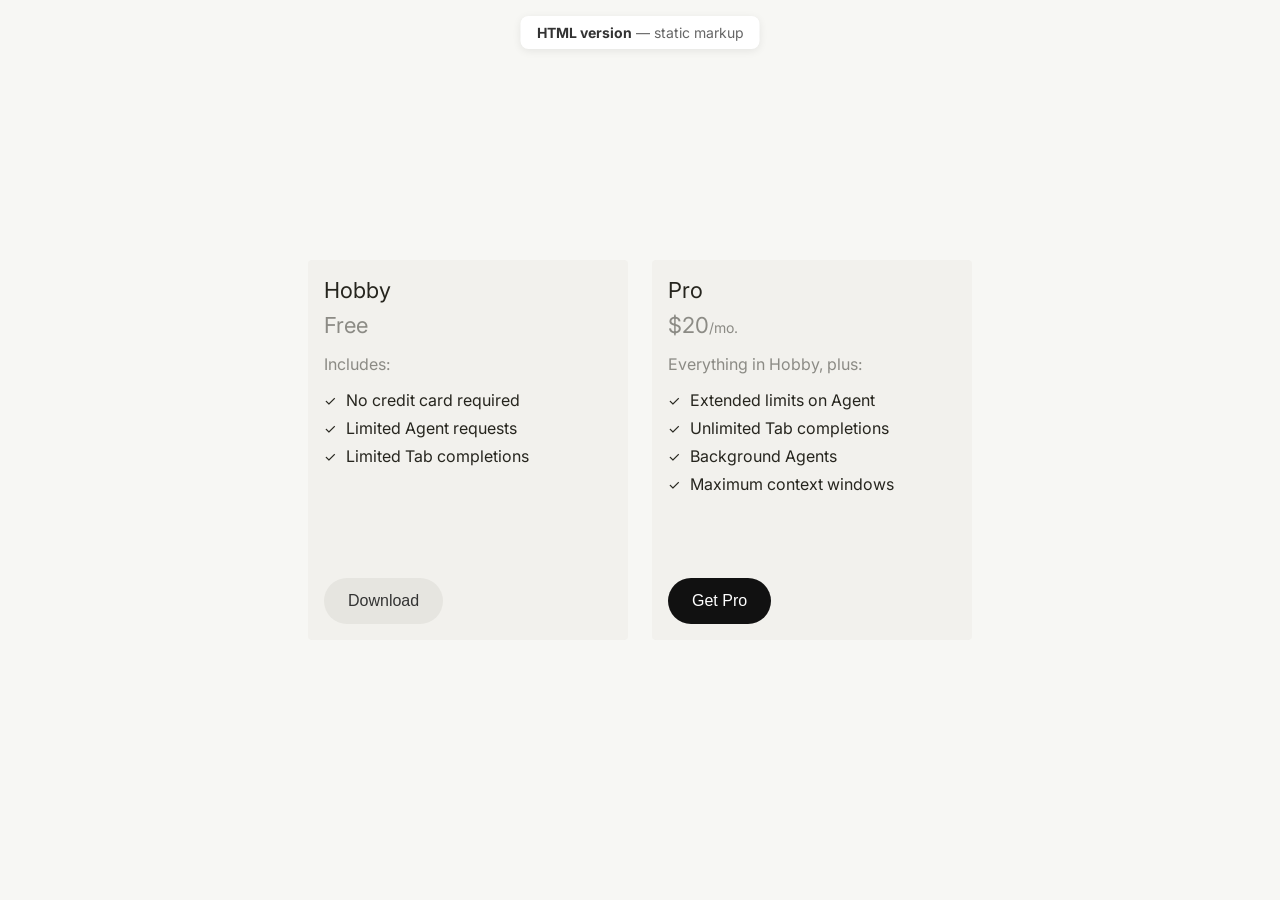
==== index.html @ 15ead9b4 "Initial commit" ====
<!DOCTYPE html>
<html lang="en">
<head>
    <meta charset="UTF-8">
    <meta name="viewport" content="width=device-width, initial-scale=1.0">
    <title>Pricing Plans — HTML version</title>
    <link rel="preconnect" href="https://fonts.googleapis.com">
    <link rel="preconnect" href="https://fonts.gstatic.com" crossorigin>
    <link href="https://fonts.googleapis.com/css2?family=Inter:wght@400;500;600;700&display=swap" rel="stylesheet">
    <link rel="stylesheet" href="styles.css">
</head>
<body>
    <p class="page-label"><strong>HTML version</strong> — static markup</p>
    <div class="cards-container">
        <div class="card">
            <div class="card-top">
                <h3 class="card-title">Hobby</h3>
                <p class="card-price">
                    <span class="card-price-amount">Free</span>
                </p>
                <div class="card-content">
                    <p class="includes-text">Includes:</p>
                    <ul class="features-list">
                        <li>
                            <span class="checkmark">✓</span>
                            No credit card required
                        </li>
                        <li>
                            <span class="checkmark">✓</span>
                            Limited Agent requests
                        </li>
                        <li>
                            <span class="checkmark">✓</span>
                            Limited Tab completions
                        </li>
                    </ul>
                </div>
            </div>
            <button class="download-button secondary">Download</button>
        </div>
        <div class="card">
            <div class="card-top">
                <h3 class="card-title">Pro</h3>
                <p class="card-price">
                    <span class="card-price-amount">$20</span>
                    <span class="card-price-period">/mo.</span>
                </p>
                <div class="card-content">
                    <p class="includes-text">Everything in Hobby, plus:</p>
                    <ul class="features-list">
                        <li>
                            <span class="checkmark">✓</span>
                            Extended limits on Agent
                        </li>
                        <li>
                            <span class="checkmark">✓</span>
                            Unlimited Tab completions
                        </li>
                        <li>
                            <span class="checkmark">✓</span>
                            Background Agents
                        </li>
                        <li>
                            <span class="checkmark">✓</span>
                            Maximum context windows
                        </li>
                    </ul>
                </div>
            </div>
            <button class="download-button primary">Get Pro</button>
        </div>
    </div>
</body>
</html>
---- styles.css ----
* {
    margin: 0;
    padding: 0;
    box-sizing: border-box;
}

body {
    font-family: 'Inter', -apple-system, BlinkMacSystemFont, 'Segoe UI', Roboto, sans-serif;
    background-color: #f7f7f4;
    display: flex;
    justify-content: center;
    align-items: center;
    min-height: 100vh;
    padding: 20px;
}

.cards-container {
    display: flex;
    flex-direction: row;
    gap: 24px;
    flex-wrap: nowrap;
    justify-content: center;
    align-items: flex-start;
}

.card {
    display: flex;
    flex-direction: column;
    min-height: 380px;
    background-color: #f2f1ed;
    border-radius: 4px;
    padding: 16px;
    width: 320px;
    flex-shrink: 0;
}

.card-top {
    display: flex;
    flex-direction: column;
}

.card-title {
    font-size: 22px;
    line-height: 28px;
    font-weight: 400;
    color: #26251e;
    margin-bottom: 8px;
}

.card-price {
    font-size: 20px;
    color: rgba(38, 37, 30, 0.5);
    display: inline-flex;
    align-items: baseline;
}

.card-price-amount {
    font-size: 22px;
    font-weight: 400;
    color: rgba(38, 37, 30, 0.5);
}

.card-price-period {
    font-size: 14px;
    color: rgba(38, 37, 30, 0.5);
}

.card-content {
    margin-bottom: 32px;
}

.includes-text {
    font-size: 16px;
    color: rgba(38, 37, 30, 0.5);
    margin: 16px 0px;
}

.features-list {
    list-style: none;
    padding: 0;
}

.features-list li {
    display: flex;
    align-items: center;
    margin-bottom: 8px;
    font-size: 16px;
    color: #26251e;
}

.checkmark {
    color: #26251e;
    font-size: 14px;
    margin-right: 10px;
    font-weight: 400;
}

.download-button {
    margin-top: auto;
    width: fit-content;
    background-color: #e6e5e0;
    border: none;
    border-radius: 999px;
    padding: 14px 24px;
    font-size: 16px;
    font-weight: 500;
    color: #333;
    cursor: pointer;
    transition: background-color 0.2s ease;
}

.download-button:hover {
    background-color: #D8D6CE;
}

.download-button:active {
    background-color: #D8D6CE;
}

.download-button.primary {
    background-color: #111;
    color: #fff;
}

.download-button.primary:hover {
    background-color: #333;
}

.download-button.primary:active {
    background-color: #333;
}

.page-label {
    position: fixed;
    top: 16px;
    left: 50%;
    transform: translateX(-50%);
    font-size: 14px;
    color: #666;
    background: #fff;
    padding: 8px 16px;
    border-radius: 8px;
    box-shadow: 0 2px 8px rgba(0,0,0,0.08);
}

.page-label strong {
    color: #333;
}
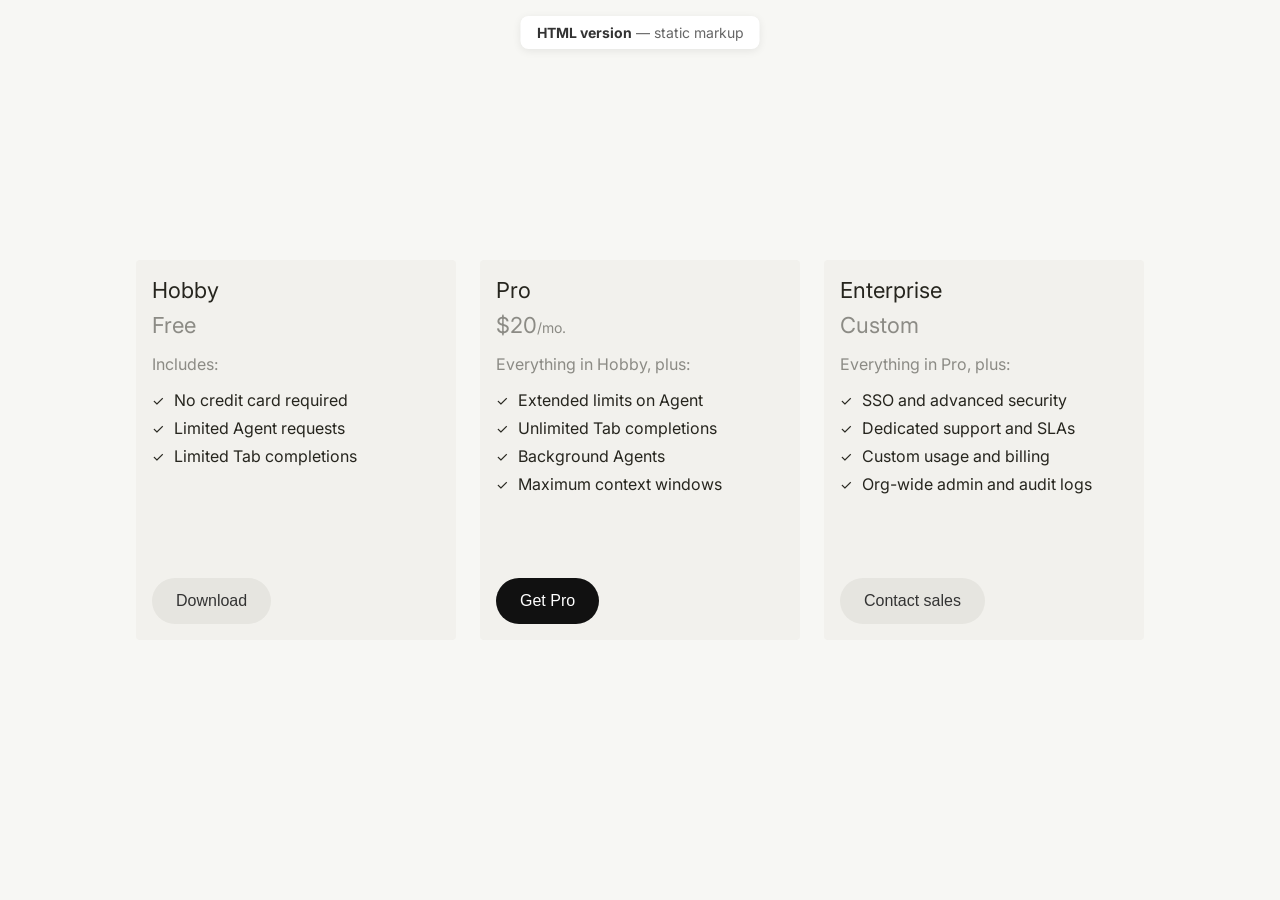
==== commit ccdd2740: "Added comments and card Added new enterprise card and comments on html and css files" ====
--- a/index.html
+++ b/index.html
@@ -1,17 +1,29 @@
 <!DOCTYPE html>
 <html lang="en">
 <head>
+    <!-- Document encoding & responsive scaling -->
     <meta charset="UTF-8">
     <meta name="viewport" content="width=device-width, initial-scale=1.0">
+
+    <!-- Browser tab title -->
     <title>Pricing Plans — HTML version</title>
+
+    <!-- Inter font: preconnect speeds first paint; stylesheet loads weights 400–700 -->
     <link rel="preconnect" href="https://fonts.googleapis.com">
     <link rel="preconnect" href="https://fonts.gstatic.com" crossorigin>
     <link href="https://fonts.googleapis.com/css2?family=Inter:wght@400;500;600;700&display=swap" rel="stylesheet">
+
+    <!-- All layout, color, and typography tokens live here -->
     <link rel="stylesheet" href="styles.css">
 </head>
 <body>
+    <!-- Dev/demo badge: fixed top-center (see .page-label in CSS) -->
     <p class="page-label"><strong>HTML version</strong> — static markup</p>
+
+    <!-- Pricing row: duplicate this .card block to add another plan -->
     <div class="cards-container">
+
+        <!-- Plan: Hobby (free tier) -->
         <div class="card">
             <div class="card-top">
                 <h3 class="card-title">Hobby</h3>
@@ -38,6 +50,8 @@
             </div>
             <button class="download-button secondary">Download</button>
         </div>
+
+        <!-- Plan: Pro (paid tier, primary CTA styling) -->
         <div class="card">
             <div class="card-top">
                 <h3 class="card-title">Pro</h3>
@@ -69,6 +83,38 @@
             </div>
             <button class="download-button primary">Get Pro</button>
         </div>
+
+        <!-- Plan: Enterprise (example of adding a third card — same markup pattern) -->
+        <div class="card">
+            <div class="card-top">
+                <h3 class="card-title">Enterprise</h3>
+                <p class="card-price">
+                    <span class="card-price-amount">Custom</span>
+                </p>
+                <div class="card-content">
+                    <p class="includes-text">Everything in Pro, plus:</p>
+                    <ul class="features-list">
+                        <li>
+                            <span class="checkmark">✓</span>
+                            SSO and advanced security
+                        </li>
+                        <li>
+                            <span class="checkmark">✓</span>
+                            Dedicated support and SLAs
+                        </li>
+                        <li>
+                            <span class="checkmark">✓</span>
+                            Custom usage and billing
+                        </li>
+                        <li>
+                            <span class="checkmark">✓</span>
+                            Org-wide admin and audit logs
+                        </li>
+                    </ul>
+                </div>
+            </div>
+            <button class="download-button secondary">Contact sales</button>
+        </div>
     </div>
 </body>
 </html>
